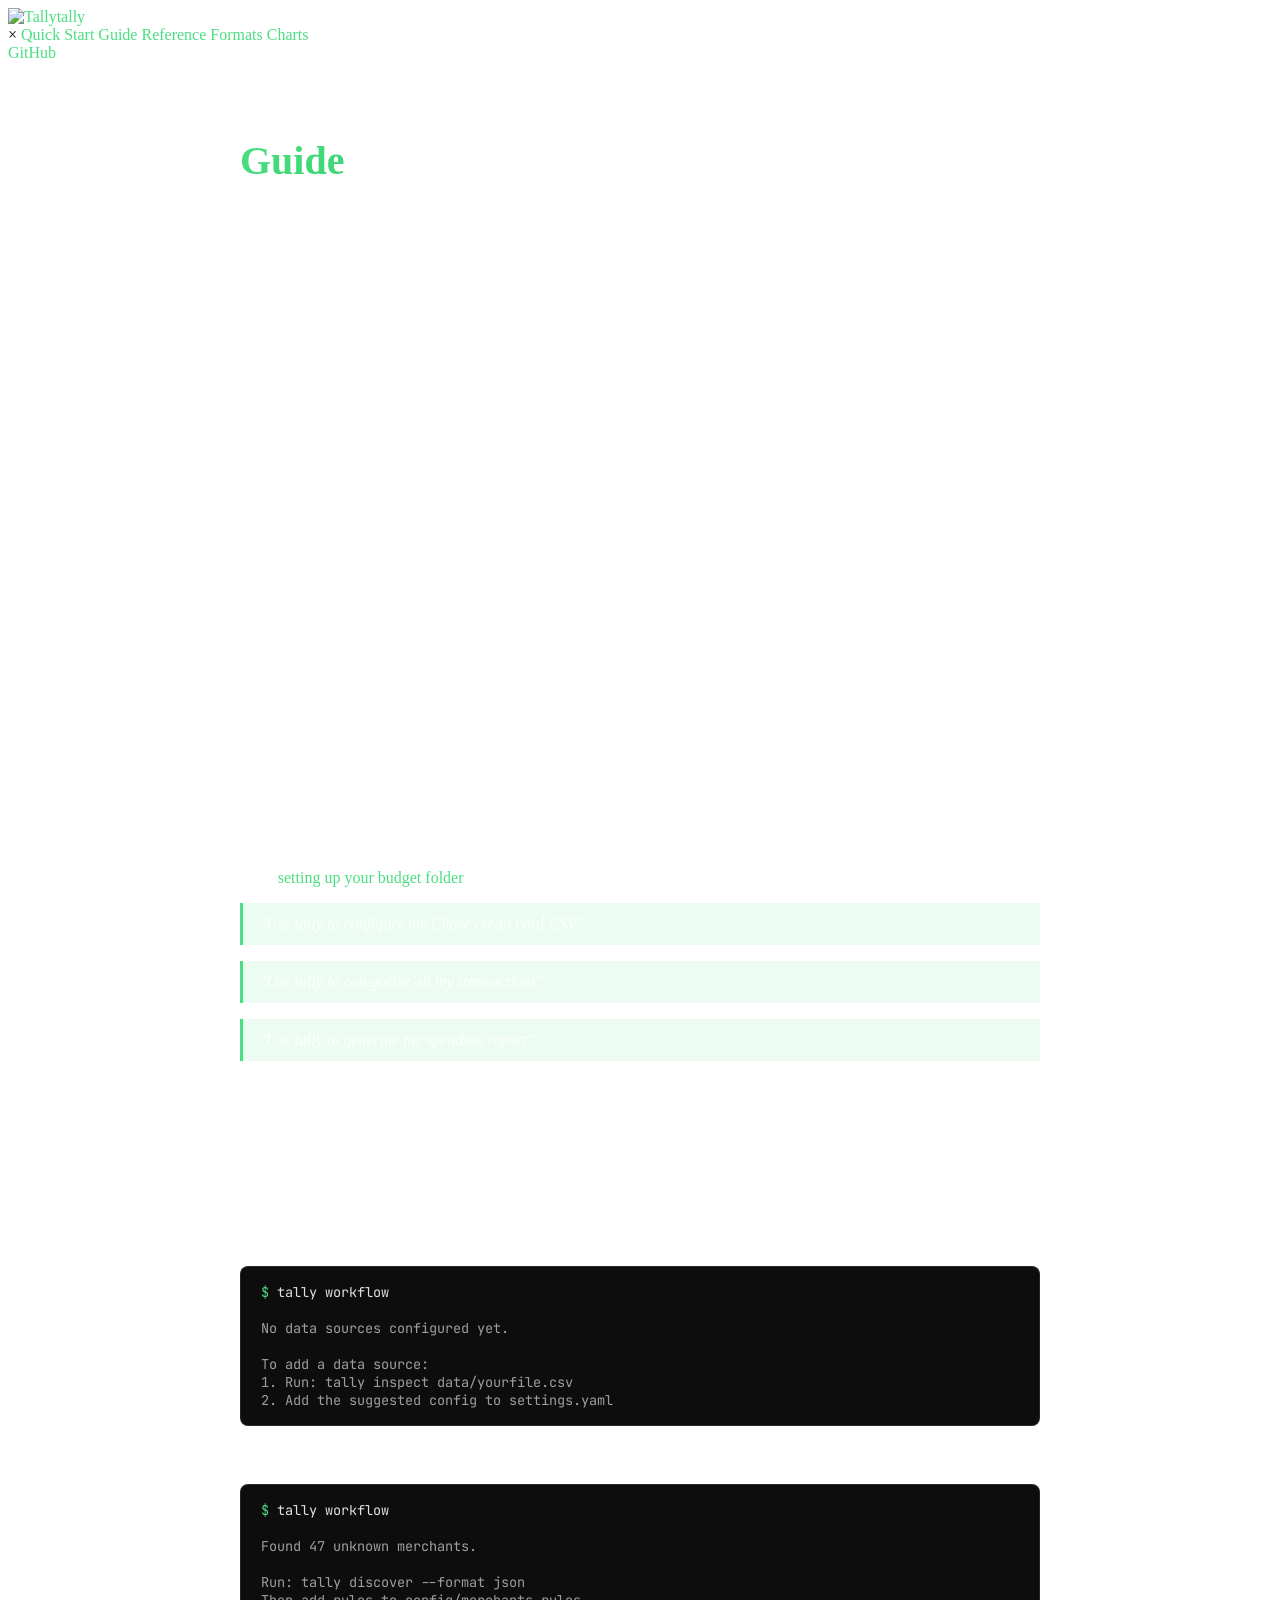
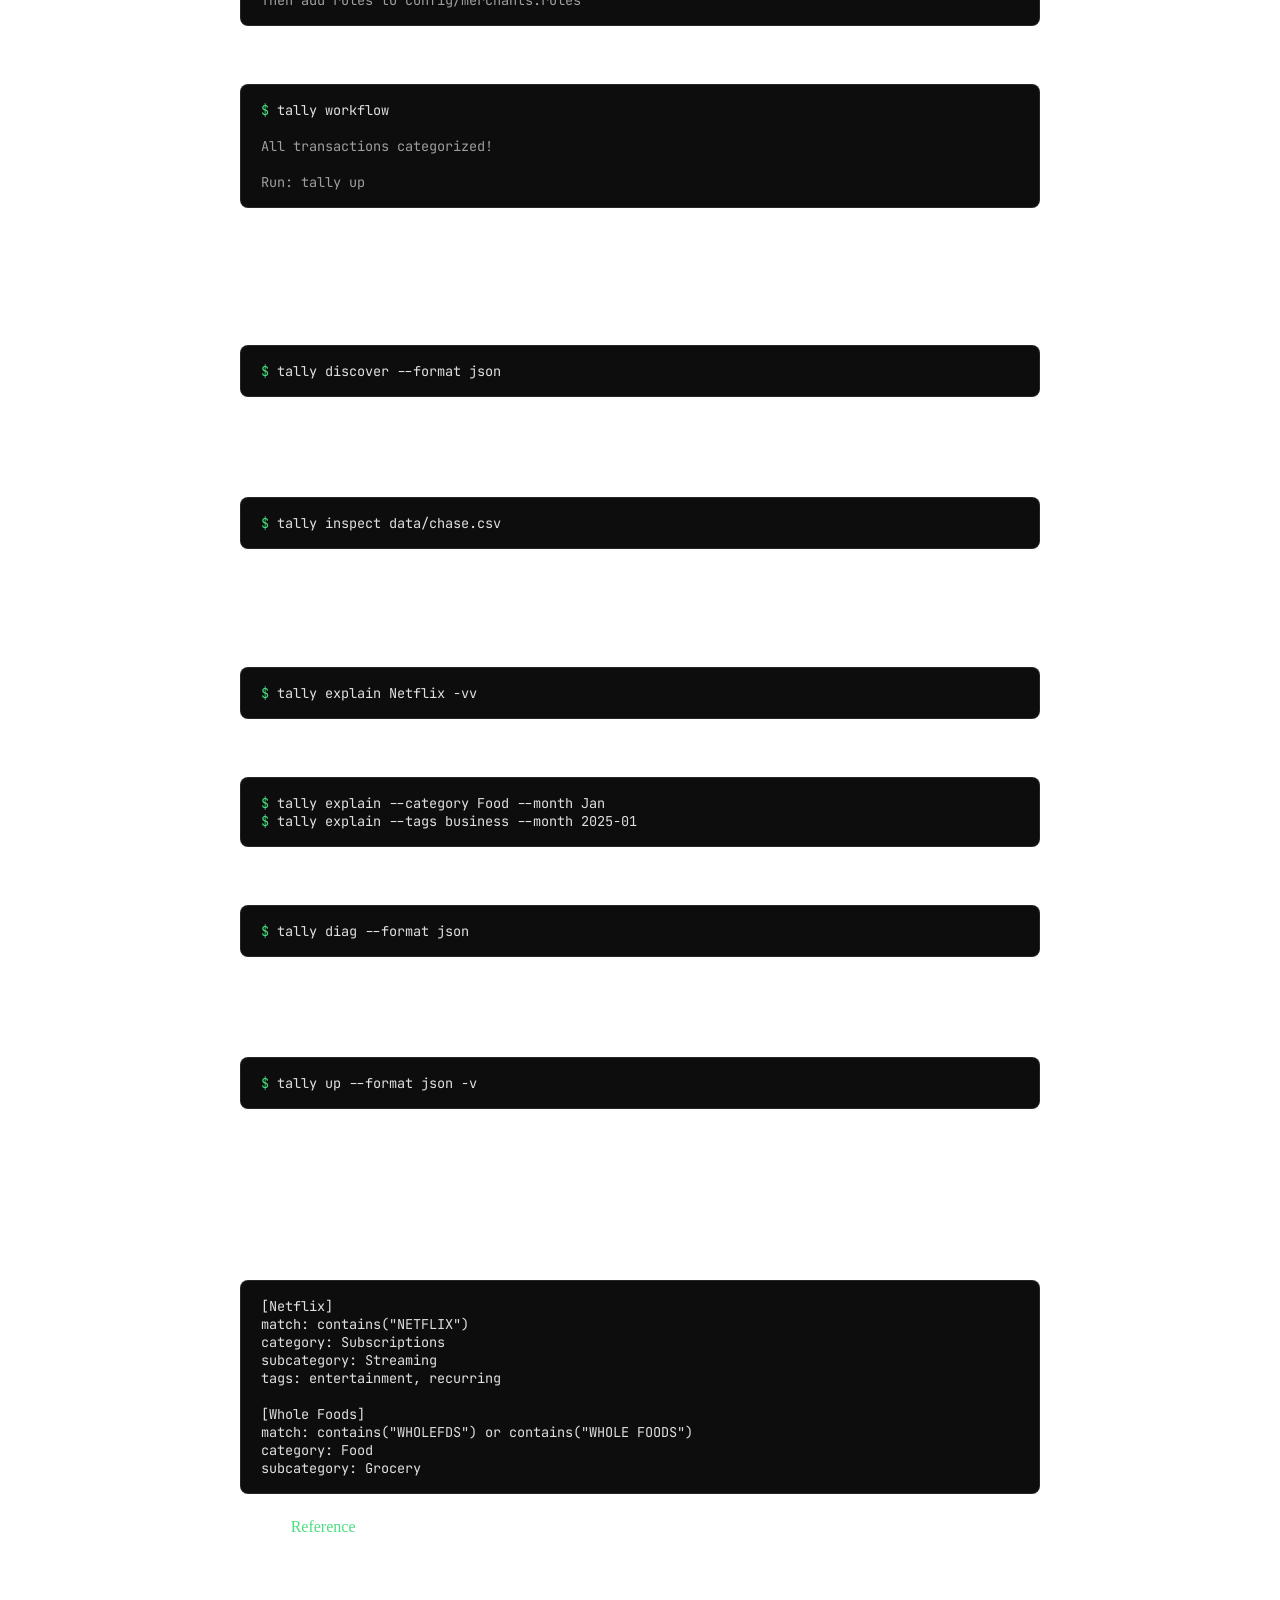
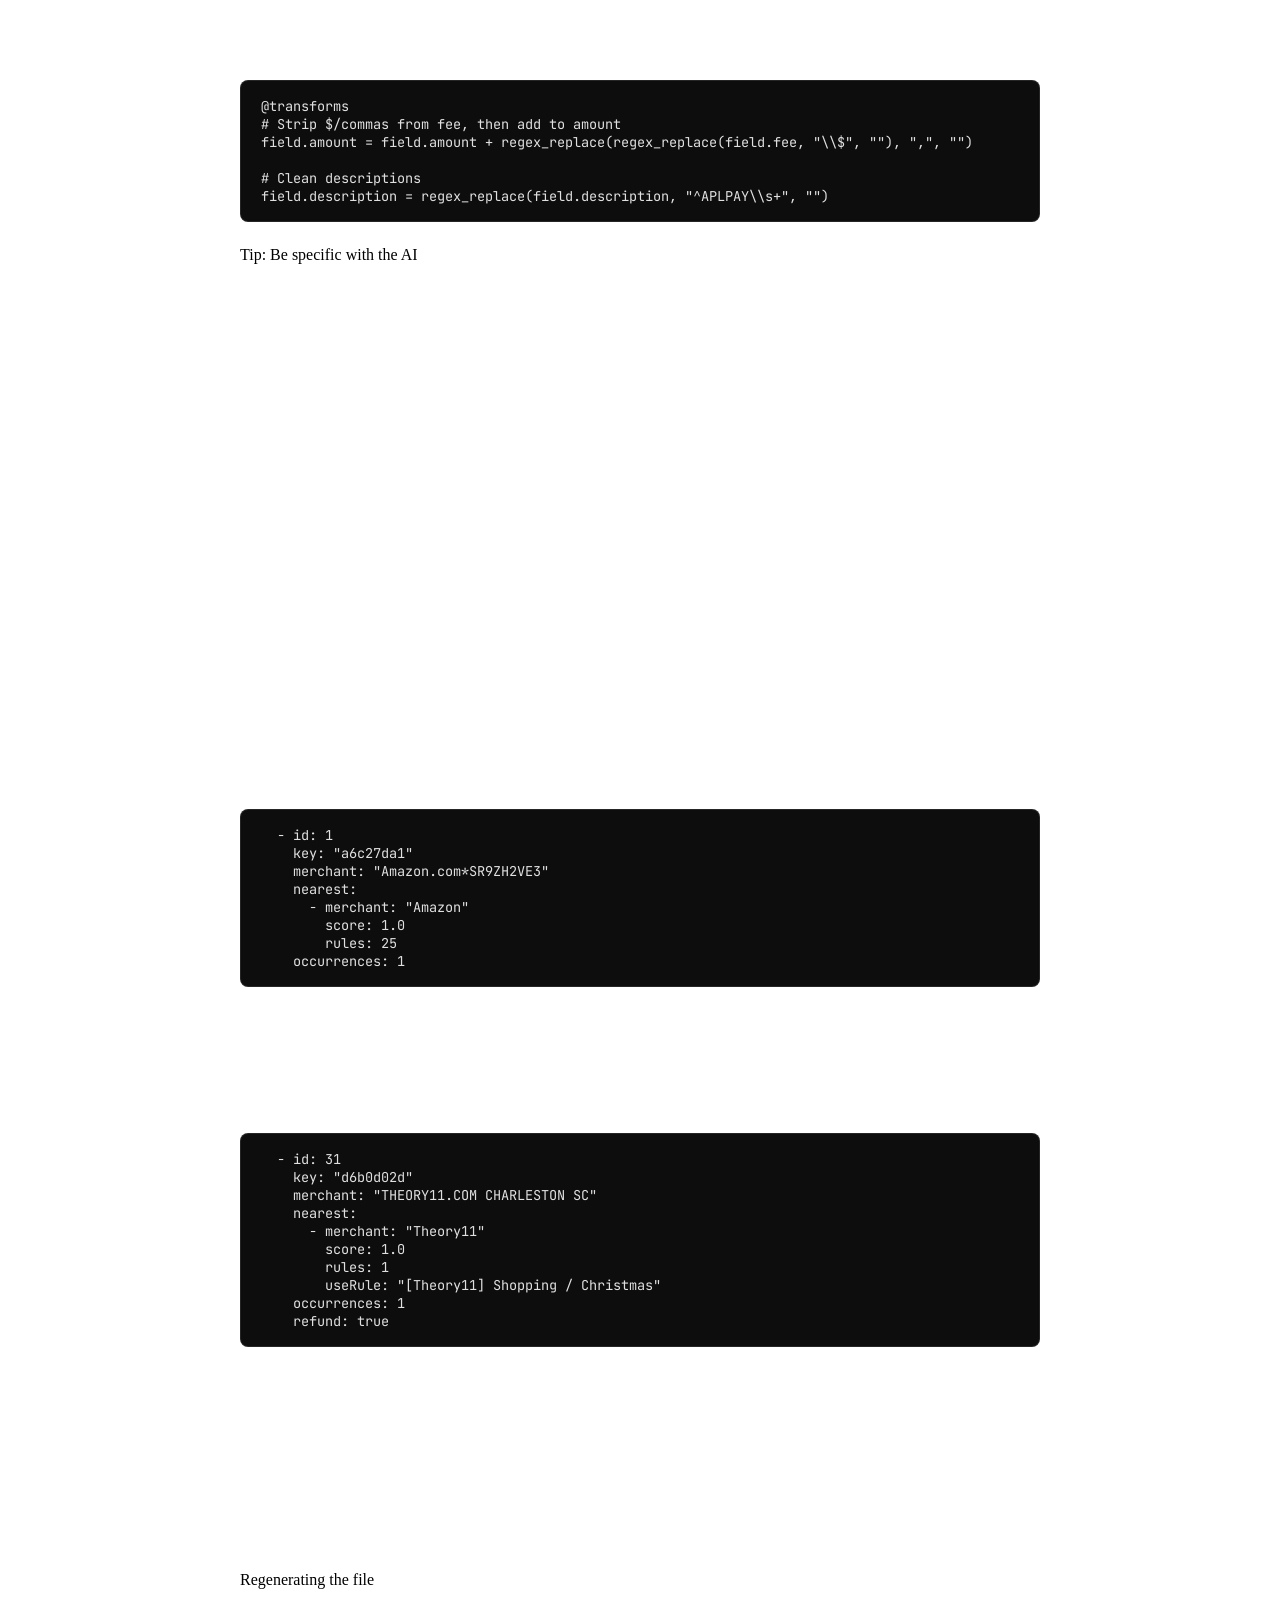
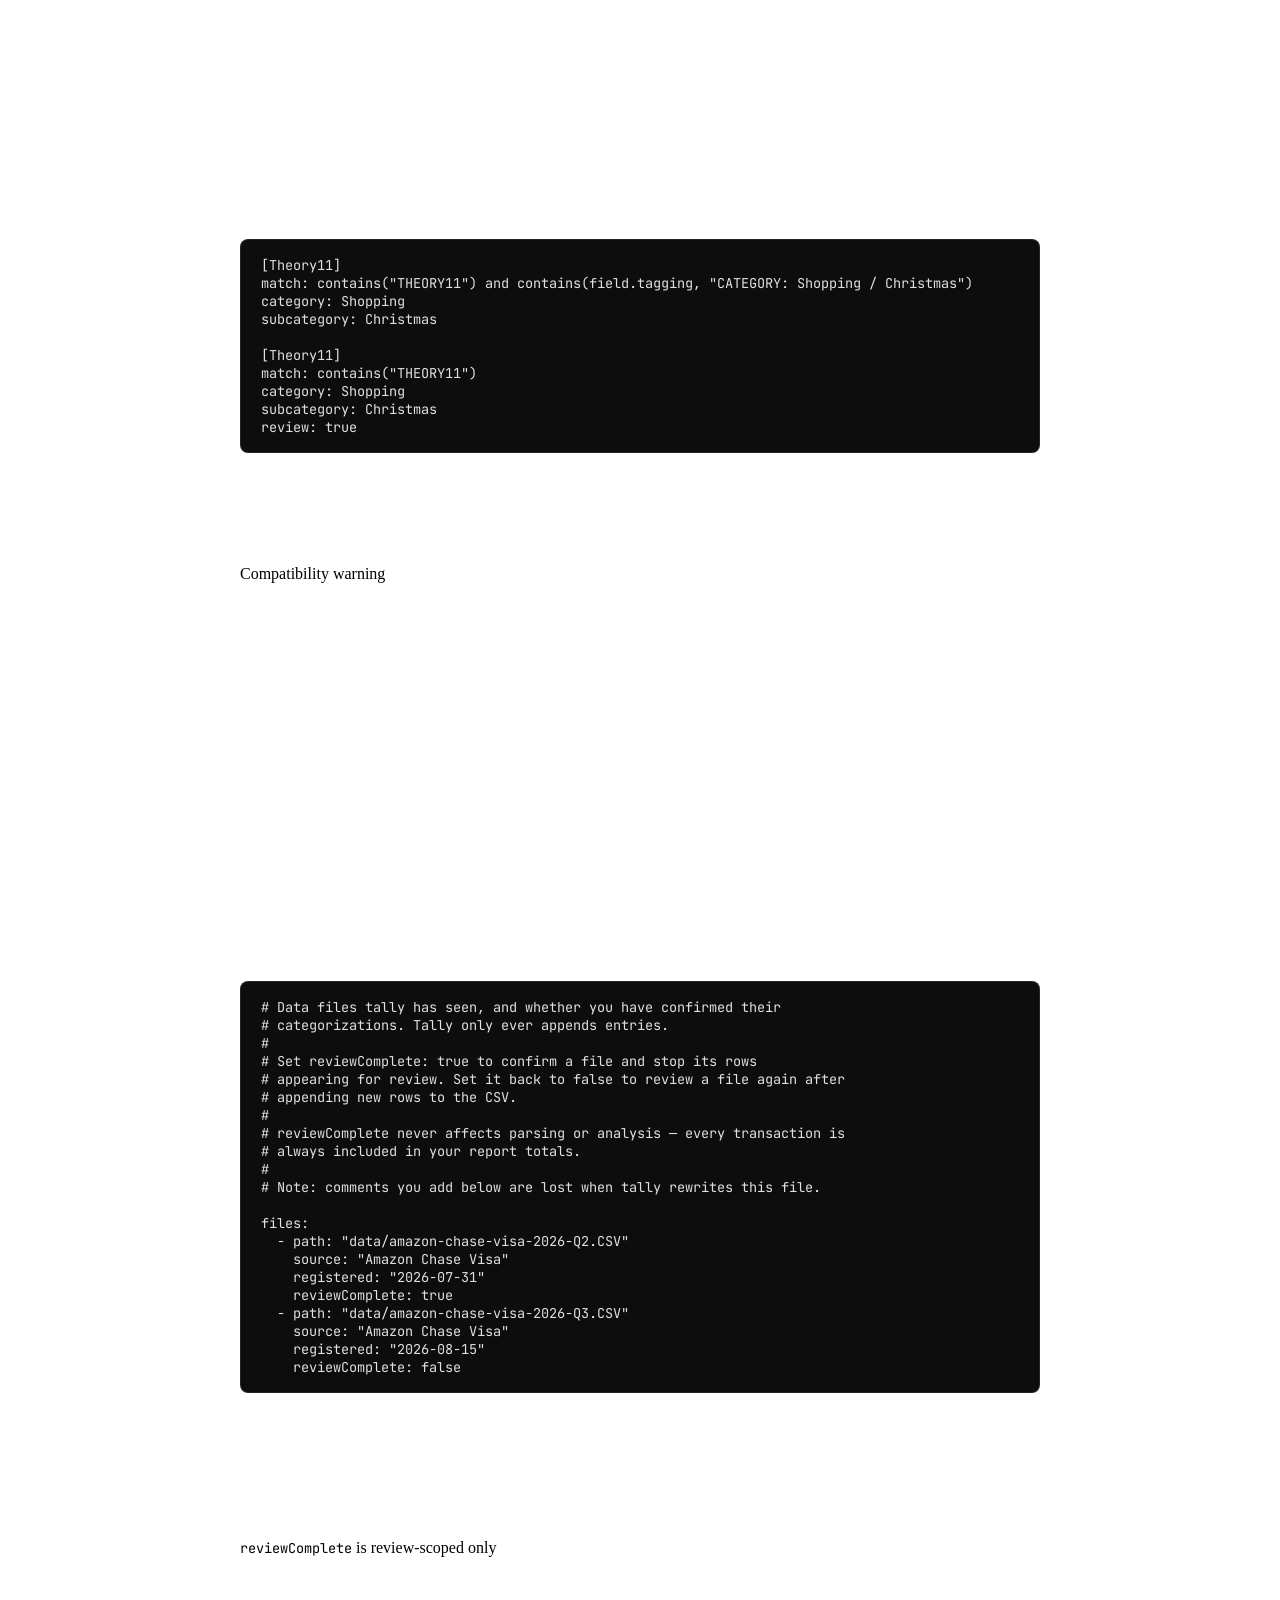
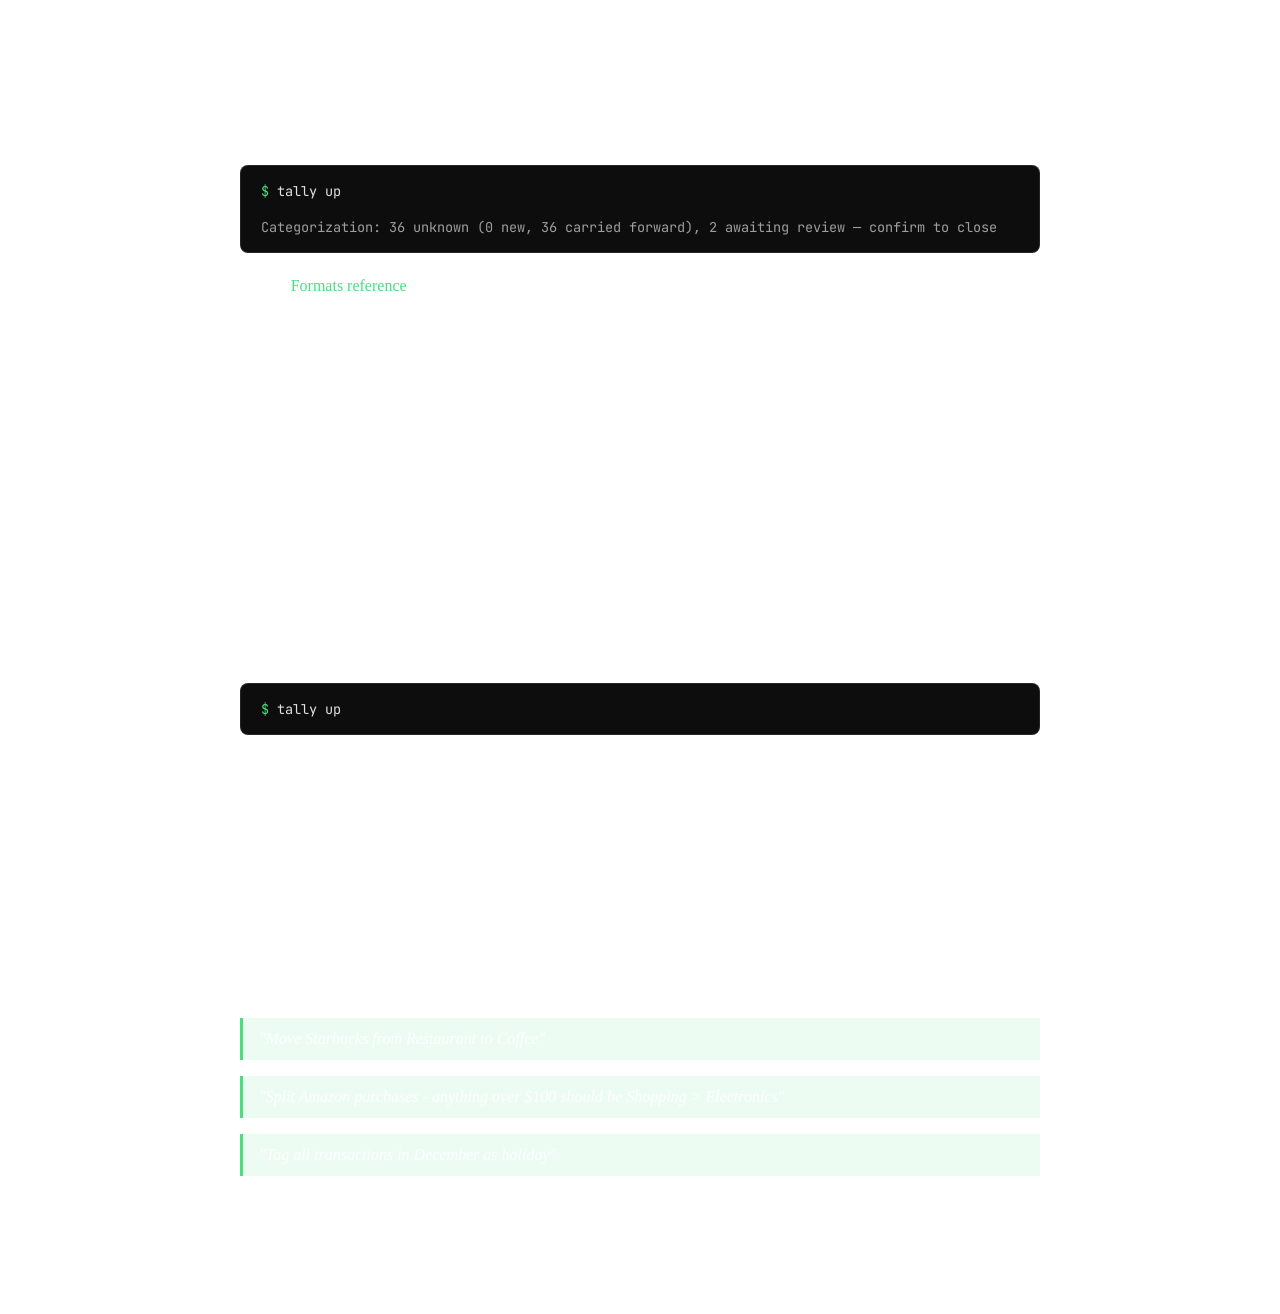
==== docs/guide.html @ 3f4c3e44 "Merge branch 'feature/categorization' into feature/experimental" ====
<!DOCTYPE html>
<html lang="en">
<head>
    <meta charset="UTF-8">
    <meta name="viewport" content="width=device-width, initial-scale=1.0">
    <title>Guide - Tally</title>
    <meta name="description" content="Learn how to use Tally with AI assistants like Claude Code, GitHub Copilot, and Codex to automatically categorize your transactions.">
    <link rel="icon" type="image/svg+xml" href="logo.svg">
    <link rel="preconnect" href="https://fonts.googleapis.com">
    <link rel="preconnect" href="https://fonts.gstatic.com" crossorigin>
    <link href="https://fonts.googleapis.com/css2?family=Inter:wght@400;500;600&family=JetBrains+Mono&display=swap" rel="stylesheet">
    <link rel="stylesheet" href="styles.css">
    <style>
        /* Page-specific styles for Guide */
        .container {
            max-width: 800px;
            margin: 0 auto;
            padding: 3rem 2rem 5rem;
        }

        h1 {
            font-size: 2.5rem;
            font-weight: 600;
            margin-bottom: 0.5rem;
            background: linear-gradient(135deg, #4ade80 0%, #22c55e 50%, #16a34a 100%);
            -webkit-background-clip: text;
            -webkit-text-fill-color: transparent;
            background-clip: text;
        }

        .subtitle {
            color: rgba(255,255,255,0.6);
            font-size: 1.1rem;
            margin-bottom: 3rem;
        }

        h2 {
            font-size: 1.25rem;
            font-weight: 600;
            color: #fff;
            margin: 2.5rem 0 1rem;
            padding-top: 1rem;
        }

        h2:first-of-type {
            margin-top: 0;
        }

        h3 {
            font-size: 1rem;
            font-weight: 600;
            color: rgba(255,255,255,0.9);
            margin: 1.5rem 0 0.75rem;
        }

        p {
            color: rgba(255,255,255,0.8);
            margin-bottom: 1rem;
        }

        pre {
            background: #0d0d0d;
            border: 1px solid rgba(255,255,255,0.1);
            border-radius: 8px;
            padding: 1rem 1.25rem;
            overflow-x: auto;
            margin: 1rem 0 1.5rem;
        }

        code {
            font-family: 'JetBrains Mono', monospace;
            font-size: 0.85rem;
        }

        pre code {
            color: #e0e0e0;
        }

        p code {
            background: rgba(255,255,255,0.1);
            padding: 0.15rem 0.4rem;
            border-radius: 4px;
            font-size: 0.85rem;
        }

        .cmd::before {
            content: '$ ';
            color: #4ade80;
        }

        .output {
            color: rgba(255,255,255,0.6);
        }

        ul, ol {
            margin: 1rem 0 1.5rem 1.5rem;
            color: rgba(255,255,255,0.8);
        }

        li {
            margin-bottom: 0.5rem;
        }

        a {
            color: #4ade80;
            text-decoration: none;
        }

        a:hover {
            text-decoration: underline;
        }

        h2[id], h3[id] {
            position: relative;
        }

        h2[id] .anchor-link, h3[id] .anchor-link {
            position: absolute;
            left: -1.5rem;
            color: rgba(255,255,255,0.3);
            text-decoration: none;
            opacity: 0;
            transition: opacity 0.2s;
            font-weight: 400;
        }

        h2[id]:hover .anchor-link, h3[id]:hover .anchor-link {
            opacity: 1;
        }

        h2[id] .anchor-link:hover, h3[id] .anchor-link:hover {
            color: #4ade80;
            text-decoration: none;
        }

        .user-msg {
            background: rgba(74, 222, 128, 0.1);
            border-left: 3px solid #4ade80;
            padding: 0.75rem 1rem;
            margin: 1rem 0;
            font-style: italic;
            color: rgba(255,255,255,0.9);
        }

        .agent-list {
            display: grid;
            grid-template-columns: repeat(auto-fit, minmax(200px, 1fr));
            gap: 1rem;
            margin: 1rem 0 1.5rem;
        }

        .agent-item {
            background: rgba(255,255,255,0.03);
            border: 1px solid rgba(255,255,255,0.08);
            border-radius: 8px;
            padding: 1rem;
        }

        .agent-item strong {
            color: #fff;
            display: block;
            margin-bottom: 0.25rem;
        }

        .agent-item span {
            color: rgba(255,255,255,0.5);
            font-size: 0.85rem;
        }

        @media (max-width: 768px) {
            h1 { font-size: 2rem; }
            .container { padding: 2rem 1.5rem 3rem; }
        }
    </style>
</head>
<body>
    <nav>
        <div class="nav-inner">
            <a href="index.html" class="nav-logo"><img src="logo.svg" alt="Tally">tally</a>
            <div class="hamburger" onclick="this.classList.toggle('active'); document.querySelector('.nav-links').classList.toggle('active')">
                <span></span>
                <span></span>
                <span></span>
            </div>
            <div class="nav-links">
                <span class="close-menu" onclick="document.querySelector('.nav-links').classList.remove('active'); document.querySelector('.hamburger').classList.remove('active')">&times;</span>
                <a href="quickstart.html">Quick Start</a>
                <a href="guide.html" class="active">Guide</a>
                <a href="reference.html">Reference</a>
                <a href="formats.html">Formats</a>
                <a href="charts.html">Charts</a>
                <a href="https://github.com/davidfowl/tally" class="mobile-github" style="display:none;">GitHub</a>
            </div>
            <a href="https://github.com/davidfowl/tally" class="nav-github">GitHub</a>
        </div>
    </nav>

    <div class="container">
        <h1>Guide</h1>
        <p class="subtitle">Using Tally with AI assistants</p>

        <h2 id="how-it-works"><a href="#how-it-works" class="anchor-link">#</a>How It Works</h2>
        <p>Tally is a <strong>rule engine</strong> that classifies transactions. The AI assistant is the <strong>operator</strong> that writes the rules. Together they create a feedback loop:</p>
        <ol>
            <li>Tally finds uncategorized transactions</li>
            <li>AI identifies the merchants and writes categorization rules</li>
            <li>Tally applies rules and finds remaining unknowns</li>
            <li>Repeat until everything is categorized</li>
        </ol>

        <h2 id="supported-ai-assistants"><a href="#supported-ai-assistants" class="anchor-link">#</a>Supported AI Assistants</h2>
        <div class="agent-list">
            <div class="agent-item">
                <strong>Claude Code</strong>
                <span>Anthropic CLI</span>
            </div>
            <div class="agent-item">
                <strong>GitHub Copilot</strong>
                <span>VS Code / CLI</span>
            </div>
            <div class="agent-item">
                <strong>Codex</strong>
                <span>OpenAI CLI</span>
            </div>
            <div class="agent-item">
                <strong>Cursor</strong>
                <span>AI IDE</span>
            </div>
        </div>
        <p>Any AI agent that can run command-line tools will work with Tally.</p>

        <h2 id="starting-a-session"><a href="#starting-a-session" class="anchor-link">#</a>Starting a Session</h2>
        <p>After <a href="quickstart.html">setting up your budget folder</a>, open it in your AI assistant and tell it what to do:</p>

        <div class="user-msg">"Use tally to configure my Chase credit card CSV"</div>
        <div class="user-msg">"Use tally to categorize all my transactions"</div>
        <div class="user-msg">"Use tally to generate my spending report"</div>

        <p>The agent will run <code>tally workflow</code> to understand the current state and follow the instructions.</p>

        <h2 id="workflow-command"><a href="#workflow-command" class="anchor-link">#</a>The Workflow Command</h2>
        <p>The <code>tally workflow</code> command is context-aware. It detects your setup state and shows relevant next steps:</p>

        <h3>No data sources configured</h3>
        <pre><code><span class="cmd">tally workflow</span>
<span class="output">
No data sources configured yet.

To add a data source:
1. Run: tally inspect data/yourfile.csv
2. Add the suggested config to settings.yaml
</span></code></pre>

        <h3>Unknown merchants found</h3>
        <pre><code><span class="cmd">tally workflow</span>
<span class="output">
Found 47 unknown merchants.

Run: tally discover --format json
Then add rules to config/merchants.rules
</span></code></pre>

        <h3>Ready to generate report</h3>
        <pre><code><span class="cmd">tally workflow</span>
<span class="output">
All transactions categorized!

Run: tally up
</span></code></pre>

        <h2 id="key-commands"><a href="#key-commands" class="anchor-link">#</a>Key Commands for AI Agents</h2>

        <h3>Discover unknown merchants</h3>
        <pre><code><span class="cmd">tally discover --format json</span></code></pre>
        <p>Returns uncategorized transactions with suggested patterns. The AI uses this to write rules.</p>

        <h3>Inspect CSV structure</h3>
        <pre><code><span class="cmd">tally inspect data/chase.csv</span></code></pre>
        <p>Analyzes CSV structure with column type detection (dates, currency, numbers, categorical). Shows samples for both positive and negative amounts to help understand sign conventions.</p>

        <h3>Explain a classification</h3>
        <pre><code><span class="cmd">tally explain Netflix -vv</span></code></pre>
        <p>Shows why a merchant is classified a certain way, including which rule matched. Supports combined filters:</p>
        <pre><code><span class="cmd">tally explain --category Food --month Jan</span>
<span class="cmd">tally explain --tags business --month 2025-01</span></code></pre>

        <h3>Debug configuration</h3>
        <pre><code><span class="cmd">tally diag --format json</span></code></pre>
        <p>Validates configuration and shows any errors.</p>

        <h3>Run full analysis</h3>
        <pre><code><span class="cmd">tally up --format json -v</span></code></pre>
        <p>Returns complete analysis with classification reasoning.</p>

        <h2 id="writing-rules"><a href="#writing-rules" class="anchor-link">#</a>Writing Rules</h2>
        <p>When the AI finds unknown transactions, it adds rules to <code>config/merchants.rules</code>:</p>
        <pre><code><span class="highlight">[Netflix]</span>
match: contains("NETFLIX")
category: Subscriptions
subcategory: Streaming
tags: entertainment, recurring

<span class="highlight">[Whole Foods]</span>
match: contains("WHOLEFDS") or contains("WHOLE FOODS")
category: Food
subcategory: Grocery</code></pre>

        <p>See the <a href="reference.html">Reference</a> for full syntax.</p>

        <h3 id="transforms"><a href="#transforms" class="anchor-link">#</a>Using Transforms</h3>
        <p>Transforms are top-level assignments in <code>merchants.rules</code> whose left side starts with <code>field.</code>. You can optionally include an <code>@transforms</code> line as a human-readable separator, but it isn't required by the parser.</p>
        <p>Example: add a fee column to the transaction amount.</p>
        <pre><code><span class="highlight">@transforms</span>
<span class="comment"># Strip $/commas from fee, then add to amount</span>
field.amount = field.amount + regex_replace(regex_replace(field.fee, "\\$", ""), ",", "")

<span class="comment"># Clean descriptions</span>
field.description = regex_replace(field.description, "^APLPAY\\s+", "")</code></pre>

        <div class="callout">
            <div class="callout-title">Tip: Be specific with the AI</div>
            <p>Tell the AI your preferences: "Coffee shops should be Food > Coffee, not Food > Restaurant" or "Tag all Uber rides as business, reimbursable".</p>
        </div>

        <h2 id="reviewing-in-a-file"><a href="#reviewing-in-a-file" class="anchor-link">#</a>Reviewing Unknowns in a File</h2>
        <p>Everything above works by talking to your agent in prose — "all VIOC is oil change", "these three are groceries" — and that's still the whole feature; nothing below changes it. If you'd rather answer at your own pace in an editor instead of a chat transcript that scrolls away, <code>tally up</code> gives you that option too. Both work, and you can mix them freely in the same session.</p>

        <p>When unknown merchants remain after a run, three files land in your config directory:</p>
        <ul>
            <li><code>categorization.yaml</code> — one row per uncategorized transaction. This is the only file you edit.</li>
            <li><code>categorization.hints.yaml</code> — deterministic match data tally computed by comparing each transaction against your own <code>merchants.rules</code>. No AI, no network; safe to delete, regenerated every run.</li>
            <li><code>categorization-schema.json</code> — drives autocomplete and hover text while you edit <code>categorization.yaml</code>. You never open this one directly.</li>
        </ul>
        <p>Fill in <code>useRule</code>, <code>newRule</code>, or <code>edits</code> for whichever rows you want to answer, save, then tell your agent to process the file.</p>

        <h3>A worked example</h3>
        <p>Suppose a run leaves 37 unknown transactions. Rows 1-28 are all Amazon orders, e.g. <code>Amazon.com*SR9ZH2VE3</code>. The hints file shows why tally didn't just guess:</p>
        <pre><code>  - id: 1
    key: "a6c27da1"
    merchant: "Amazon.com*SR9ZH2VE3"
    nearest:
      - merchant: "Amazon"
        score: 1.0
        rules: 25
    occurrences: 1</code></pre>
        <p><code>score: 1.0</code> means "Amazon" appears verbatim in the description — literal string containment, not an AI confidence value. <code>rules: 25</code> is why there's no answer handed to you: this user's Amazon merchant already has 25 different category variants (books, electronics, gifts...), so which one applies depends on what was actually bought. A <code>useRule</code> is only ever suggested when a merchant has exactly one rule to offer.</p>

        <p>Compare that to row 31, a one-off charge from Theory11:</p>
        <pre><code>  - id: 31
    key: "d6b0d02d"
    merchant: "THEORY11.COM CHARLESTON SC"
    nearest:
      - merchant: "Theory11"
        score: 1.0
        rules: 1
        useRule: "[Theory11] Shopping / Christmas"
    occurrences: 1
    refund: true</code></pre>
        <p>Theory11 has exactly one rule, so tally hands over the answer: paste <code>[Theory11] Shopping / Christmas</code> straight into that row's <code>useRule:</code> field in <code>categorization.yaml</code> and you're done. (<code>refund: true</code> just flags that this particular amount is a credit, not a charge.)</p>

        <h3 id="annotate"><a href="#annotate" class="anchor-link">#</a>Getting help on a row</h3>
        <p><code>aiNotes</code> stays blank until you ask for it — tally never writes or overwrites this field. Say "annotate" (or "annotate 5-12", or "annotate the Amazons") and your agent fills it in with its best guess and reasoning, then you answer from there. <code>id</code> is just a display label for talking about rows in chat ("process 7, 9, 13") — it's renumbered every run, so it always matches what's on screen right now.</p>

        <div class="callout">
            <div class="callout-title">Regenerating the file</div>
            <p>Every <code>tally up</code> merges your previous answers back in: rows whose transaction now matches a rule drop out of the file entirely, and rows still unknown carry forward whatever you typed. Answers reattach by the stable <code>key</code> field, never by <code>id</code>.</p>
        </div>

        <h3 id="flagging-a-rule-for-review"><a href="#flagging-a-rule-for-review" class="anchor-link">#</a>Flagging a Rule for Review</h3>
        <p>Sometimes a rule is right most of the time but you still want a second look before it's final — a merchant that's occasionally a gift instead of a personal purchase, a category you're not fully sure of yet. Add <code>review: true</code> to that rule and every transaction it matches keeps surfacing for confirmation, even though it's already categorized.</p>
        <p><code>review: true</code> takes no conditions of its own — granularity belongs in the rule's own <code>match:</code>. Split out the specific case and flag only that rule:</p>
        <pre><code><span class="highlight">[Theory11]</span>
match: contains(<span class="string">"THEORY11"</span>) and contains(field.tagging, <span class="string">"CATEGORY: Shopping / Christmas"</span>)
category: Shopping
subcategory: Christmas

<span class="highlight">[Theory11]</span>
match: contains(<span class="string">"THEORY11"</span>)
category: Shopping
subcategory: Christmas
<span class="highlight">review: true</span></code></pre>
        <p>The first rule only fires once a purchase has already been explicitly tagged as a Christmas gift — nothing to confirm there. The second, broader rule catches every other Theory11 charge, and those keep coming back for review until they're confirmed. Setting <code>review:</code> to anything other than <code>true</code> or <code>false</code> is a parse error that points you back at <code>match:</code> — that's the mechanism for narrowing what gets reviewed, not a condition on <code>review:</code> itself.</p>

        <div class="callout">
            <div class="callout-title">Compatibility warning</div>
            <p>A <code>merchants.rules</code> file containing <code>review:</code> will not load on tally builds older than this release. The parser hard-fails on unknown properties — by design, and unchanged here — so it stops with <code>Unknown property: review</code> until the build is upgraded. If you share your rules file with someone else, or roll back your own install, keep this in mind.</p>
        </div>

        <h3 id="confirming-a-review-row"><a href="#confirming-a-review-row" class="anchor-link">#</a>Confirming a Reviewed Transaction</h3>
        <p>Transactions matched by a <code>review: true</code> rule show up in a separate <code>reviews:</code> list in <code>categorization.yaml</code>, below the unknowns. Each row carries <code>currently</code> — how it's categorized right now, i.e. what stands if you do nothing — and <code>file</code>, the data file it came from. Leave the row alone and the rule that matched it keeps applying.</p>
        <p>Row ids continue the same sequence as the unknowns above them, so "process 7, 9, 13" is never ambiguous about which list a number belongs to. Unlike unknown rows, review rows don't drop out of the file on their own — they persist indefinitely, across months and files, until the file named in <code>file</code> is marked <code>reviewComplete: true</code> in <code>config/inventory.yaml</code> (below). You answer a review row with the same fields as an unknown one: <code>useRule</code> to point at a different rule, <code>newRule</code> to describe a new one, or <code>edits</code> for a one-off override on just that transaction.</p>

        <h3 id="inventory-yaml"><a href="#inventory-yaml" class="anchor-link">#</a>The Data File Inventory</h3>
        <p>Alongside the categorization files, tally maintains <code>config/inventory.yaml</code> — a register of every data file it has parsed, and whether you've confirmed its categorizations:</p>
        <pre><code><span class="comment"># Data files tally has seen, and whether you have confirmed their
# categorizations. Tally only ever appends entries.
#
# Set reviewComplete: true to confirm a file and stop its rows
# appearing for review. Set it back to false to review a file again after
# appending new rows to the CSV.
#
# reviewComplete never affects parsing or analysis — every transaction is
# always included in your report totals.
#
# Note: comments you add below are lost when tally rewrites this file.</span>

files:
  - path: <span class="string">"data/amazon-chase-visa-2026-Q2.CSV"</span>
    source: <span class="string">"Amazon Chase Visa"</span>
    registered: <span class="string">"2026-07-31"</span>
    reviewComplete: true
  - path: <span class="string">"data/amazon-chase-visa-2026-Q3.CSV"</span>
    source: <span class="string">"Amazon Chase Visa"</span>
    registered: <span class="string">"2026-08-15"</span>
    reviewComplete: false</code></pre>
        <p>Tally registers a file the first time it parses it and only ever appends — it never modifies or removes an existing entry, so a hand-set <code>reviewComplete</code> always survives a run.</p>
        <p>Marking a file reviewed is entirely manual: set <code>reviewComplete</code> to <code>true</code> yourself, or ask your agent to do it for you, once you're satisfied with a file's categorizations. There's no <code>tally</code> command for it. Set it back to <code>false</code> to force that file's rows back into review — the documented recovery after appending new rows to an existing CSV.</p>
        <div class="callout">
            <div class="callout-title"><code>reviewComplete</code> is review-scoped only</div>
            <p>It never gates parsing or analysis. Every transaction always feeds your report's totals and monthly averages, and <code>tally discover</code> always sees everything, regardless of any file's review state. Marking a file reviewed changes only whether its <code>review: true</code> rows appear in the <code>reviews:</code> list above.</p>
        </div>
        <p>The file is hand-editable by design, but PyYAML doesn't preserve comments — anything you add here is lost the next time tally rewrites it (<code>ruamel.yaml</code>, which would preserve them, is deliberately not a dependency). Malformed YAML hard-fails the same way <code>categorization.yaml</code> does: the report is still written, the categorization step reports the parse error, and the file is left untouched.</p>

        <p>When a run has review rows waiting, <code>tally up</code> reports it alongside the unknown count:</p>
        <pre><code><span class="cmd">tally up</span>
<span class="output">
Categorization: 36 unknown (0 new, 36 carried forward), 2 awaiting review — confirm to close</span></code></pre>

        <p>See the <a href="formats.html#categorization-files">Formats reference</a> for the full field list, malformed-YAML behavior, and how to turn this off with <code>generate_categorization_file: false</code>.</p>

        <h2 id="customizing-categories"><a href="#customizing-categories" class="anchor-link">#</a>Customizing Categories</h2>
        <p>Tally doesn't have predefined categories. You define them in your rules:</p>
        <ul>
            <li><strong>Category</strong> - Primary grouping (Food, Transportation, Bills)</li>
            <li><strong>Subcategory</strong> - Secondary grouping (Grocery, Rideshare, Utilities)</li>
            <li><strong>Tags</strong> - Labels for filtering (business, reimbursable, recurring)</li>
        </ul>
        <p>Tell the AI your preferred structure and it will use it consistently.</p>

        <h2 id="generating-reports"><a href="#generating-reports" class="anchor-link">#</a>Generating Reports</h2>
        <p>Once transactions are categorized:</p>
        <pre><code><span class="cmd">tally up</span></code></pre>
        <p>This generates an HTML report with:</p>
        <ul>
            <li>Monthly spending breakdown</li>
            <li>Recurring expense detection</li>
            <li>Category summaries</li>
            <li>Transaction search and filtering</li>
        </ul>

        <h2 id="iterating"><a href="#iterating" class="anchor-link">#</a>Iterating</h2>
        <p>As you review the report, you might want changes:</p>
        <div class="user-msg">"Move Starbucks from Restaurant to Coffee"</div>
        <div class="user-msg">"Split Amazon purchases - anything over $100 should be Shopping > Electronics"</div>
        <div class="user-msg">"Tag all transactions in December as holiday"</div>

        <p>The AI updates the rules, and you can regenerate the report.</p>
    </div>
</body>
</html>
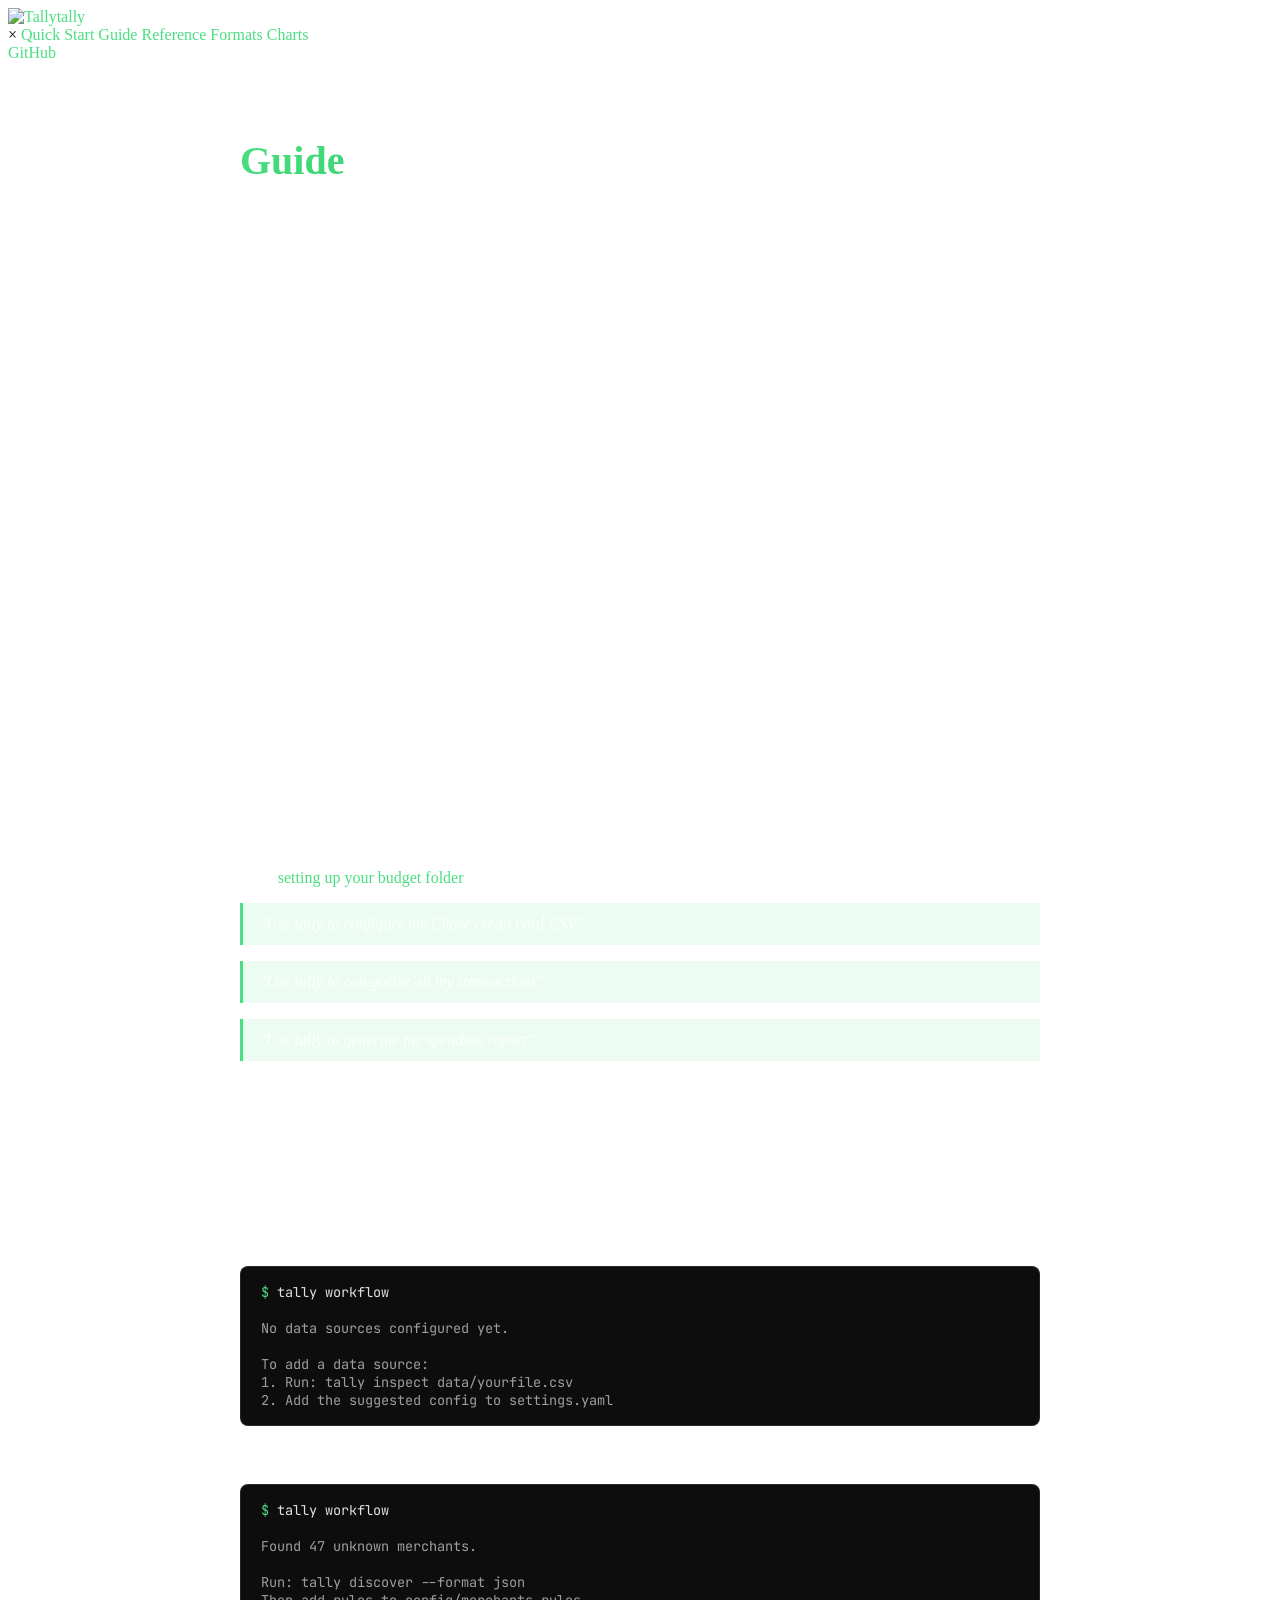
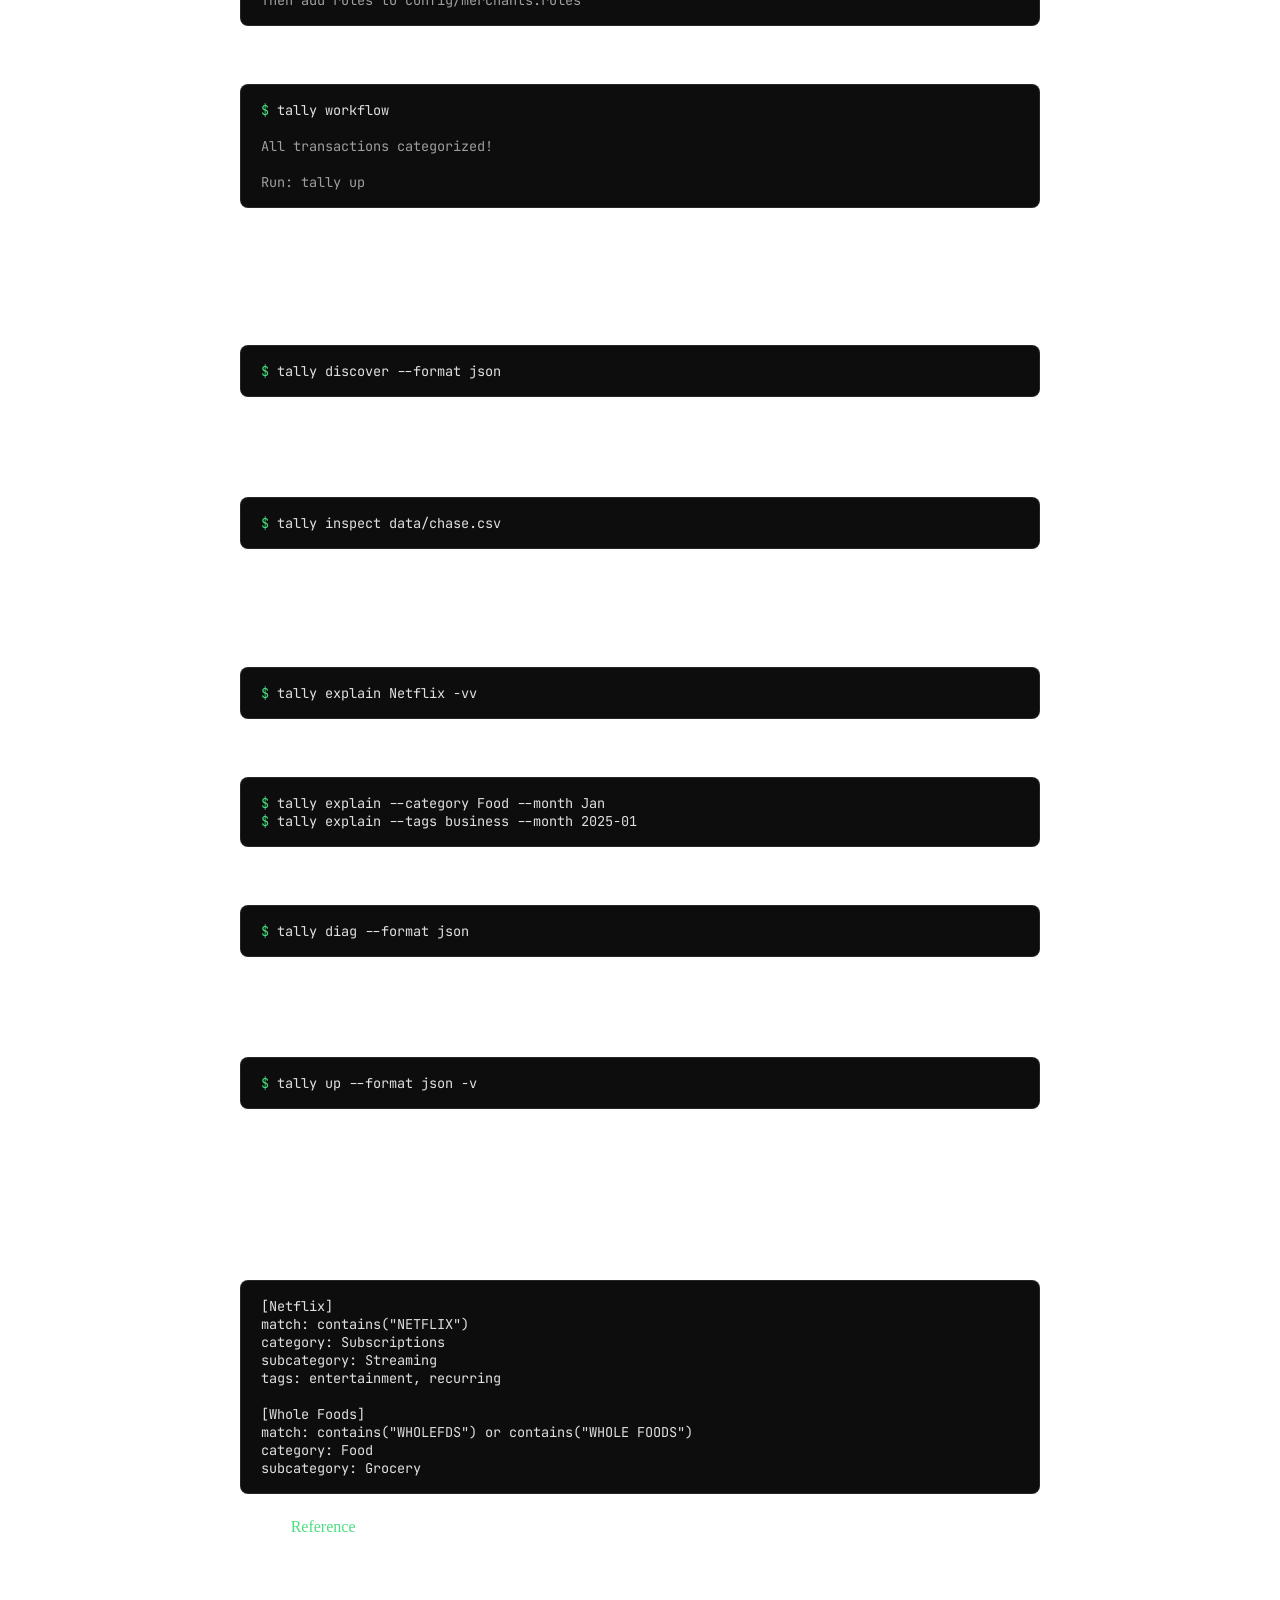
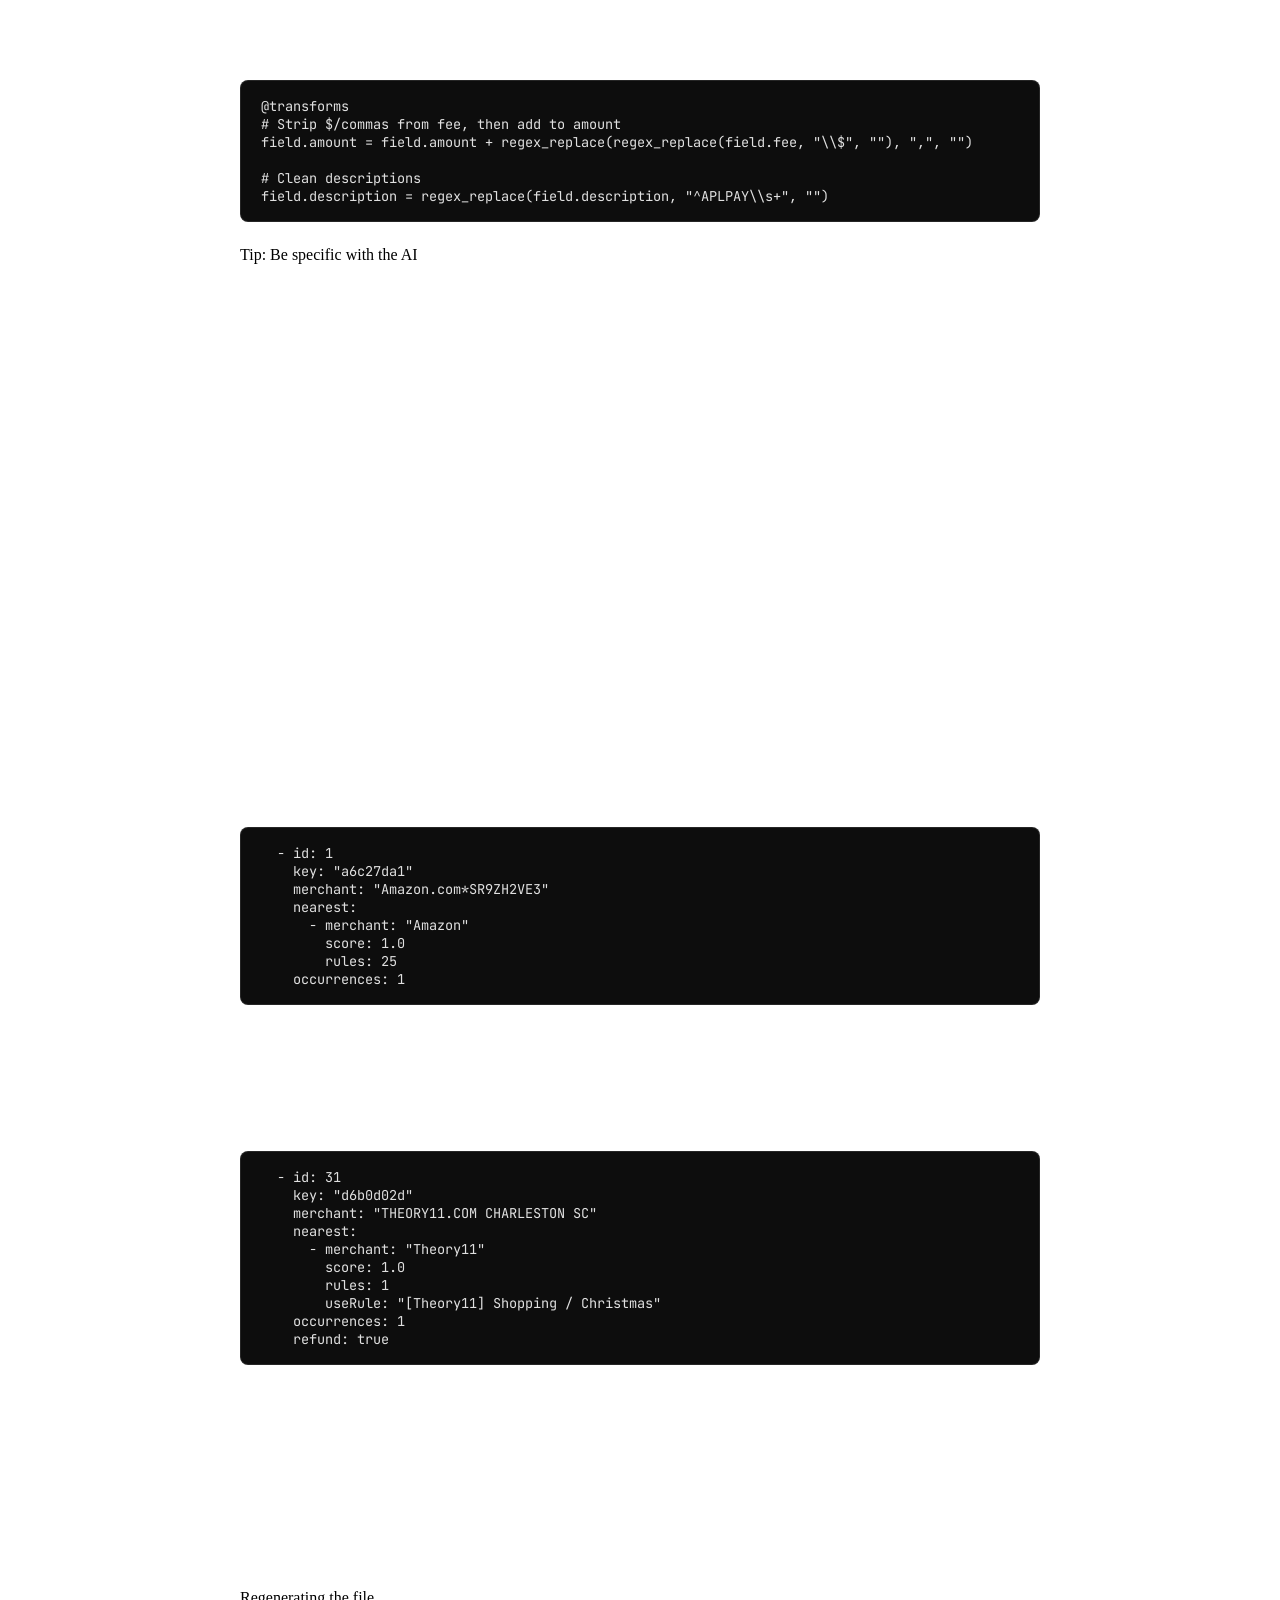
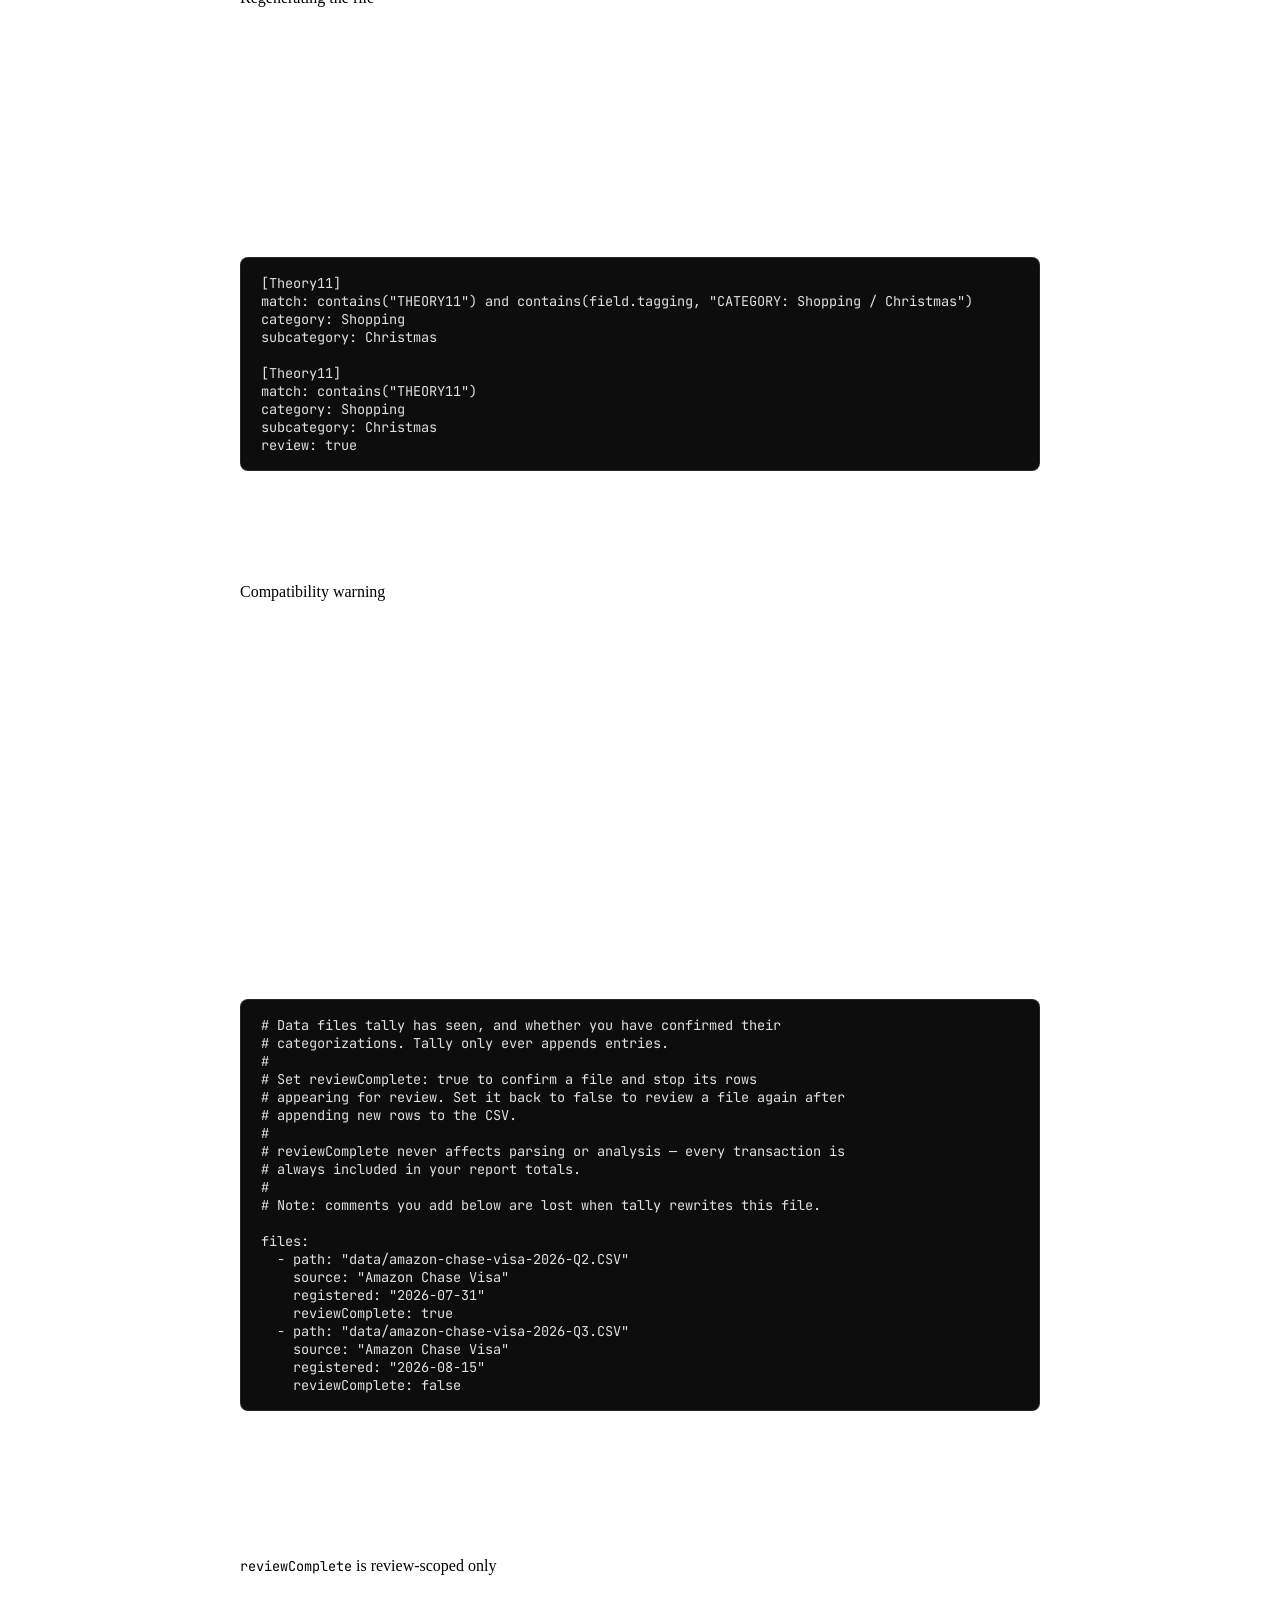
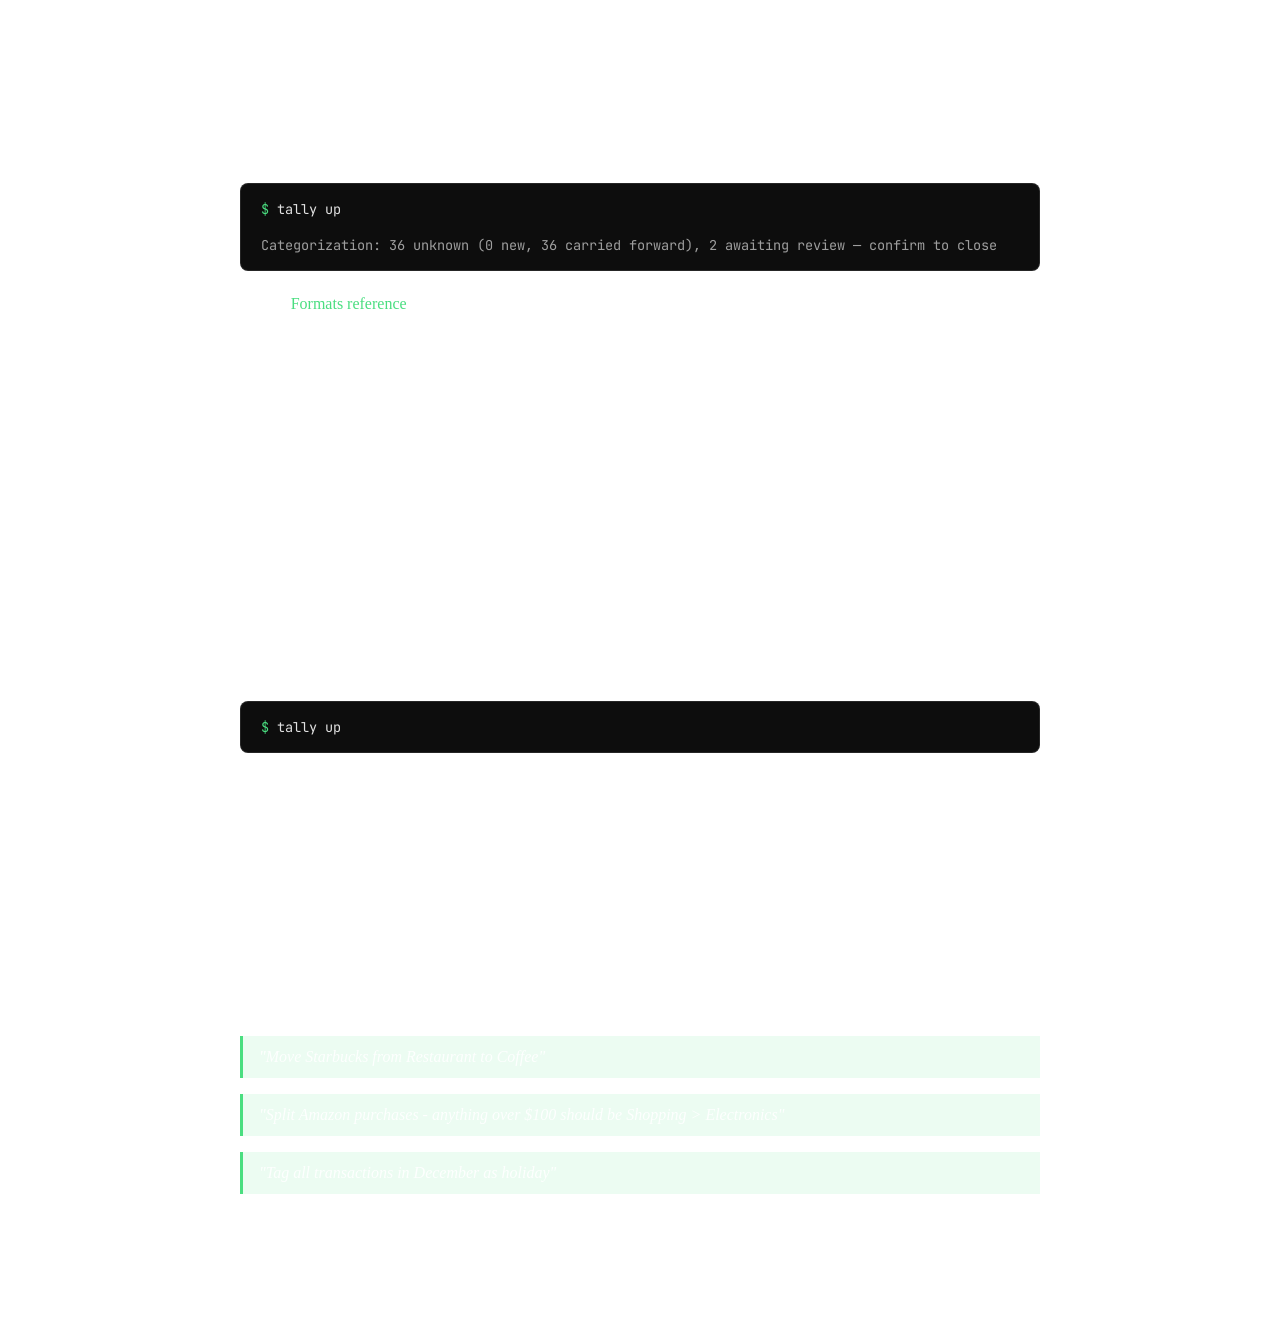
==== commit 6f38d964: "Merge branch 'feature/categorization' into feature/experimental" ====
--- a/docs/guide.html
+++ b/docs/guide.html
@@ -329,7 +329,7 @@
         <ul>
             <li><code>categorization.yaml</code> — one row per uncategorized transaction. This is the only file you edit.</li>
             <li><code>categorization.hints.yaml</code> — deterministic match data tally computed by comparing each transaction against your own <code>merchants.rules</code>. No AI, no network; safe to delete, regenerated every run.</li>
-            <li><code>categorization-schema.json</code> — drives autocomplete and hover text while you edit <code>categorization.yaml</code>. You never open this one directly.</li>
+            <li><code>categorization-schema.json</code> — drives autocomplete and hover text while you edit <code>categorization.yaml</code>. You never open this one directly. VS Code caches it, so after a run that added rules, Ctrl+Shift+P → "Developer: Reload Window" to pick up the new suggestions.</li>
         </ul>
         <p>Fill in <code>useRule</code>, <code>newRule</code>, or <code>edits</code> for whichever rows you want to answer, save, then tell your agent to process the file.</p>
 
